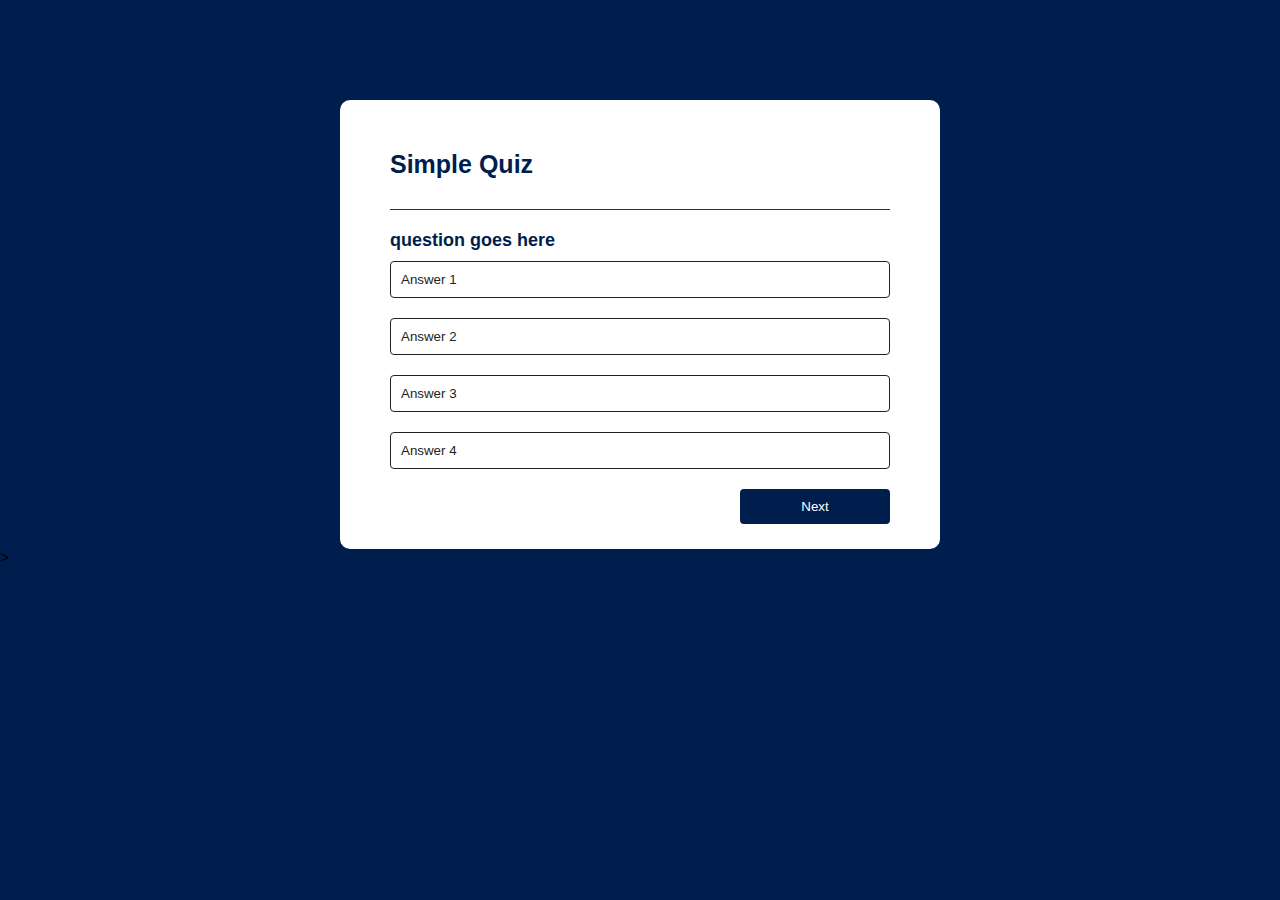
==== index.html @ 124f085c "feature signup working" ====
<!DOCTYPE html>
<html lang="en">
<head>
    <meta charset="UTF-8">
    <meta name="viewport" content="width=device-width, initial-scale=1.0">
    <title>online quiz</title>
    <link rel="stylesheet" href="style.css">
</head>
<body>
 <div class="app"> 
    <h1>Simple Quiz</h1>
    <div class="quiz">
    <h2 id="question">question goes here</h2>
    <div id="answer-buttons">
        <button class="btn">Answer 1</button>
        <button class="btn">Answer 2</button>
        <button class="btn">Answer 3</button>
        <button class="btn">Answer 4</button>
    </div>
   <button id="next-btn">Next</button>
    </div>
    </div>>  
</body>
</html>
<script src="index.js"></script>
---- style.css ----
*{
    margin: 0%;
    padding: 0%;
    font-family: 'Poppins',sans-serif;
    box-sizing: border-box;
    
}
body{
background:#001e4d;
}
.app{
    background: #fff;
    width:90%;
    max-width:600px;
    margin:100px auto 0;
    border-radius:10px;
    padding:50px;
    
}
.app h1{
font-size:25px;
color:#001e4d;
font-weight: 600;
border-bottom: 1px solid #333;
padding-bottom: 30px;

}
.quiz{
    padding:20px 0;
}
.quiz h2{
    font-size: 18px;
    color: #001e4d;
    font-weight: 600;
}
.btn{
    background-color: #fff;
    color:#222;
    font-weight: 500;
    width: 100%;
    border: 1px solid #222;
    padding: 10px;
    margin:10px 0;
    text-align: left;
    border-radius: 4px;
    cursor: pointer;
    transition: all 0.3s;

}
.btn:hover{
    background: #222;
    color:#fff ;

}
#next-btn{
    background:#001e4d;
    color: #fff;
    font-weight: 400;
    width: 150px;
    border:0;
    padding: 10px;
    margin: 10px auto 0;
    border-radius: 4px;
    cursor: pointer;
    float: right;
}
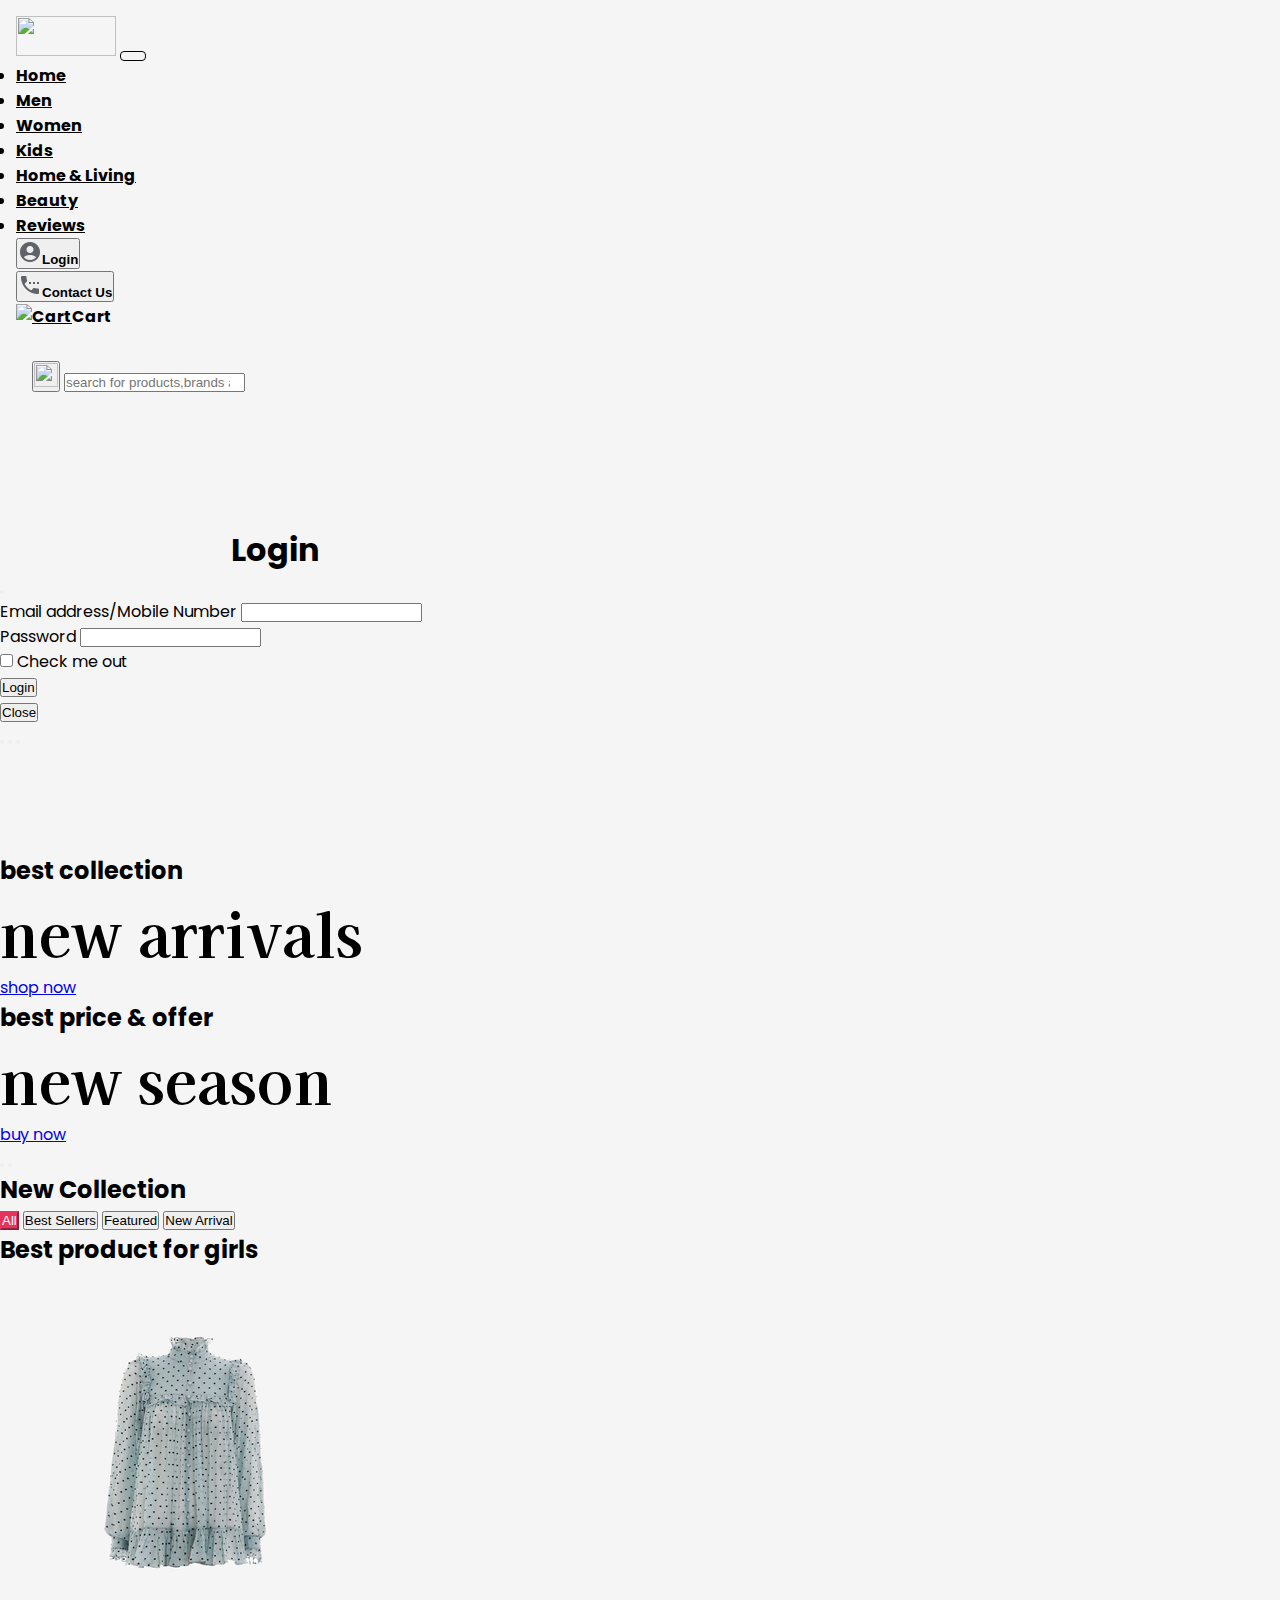
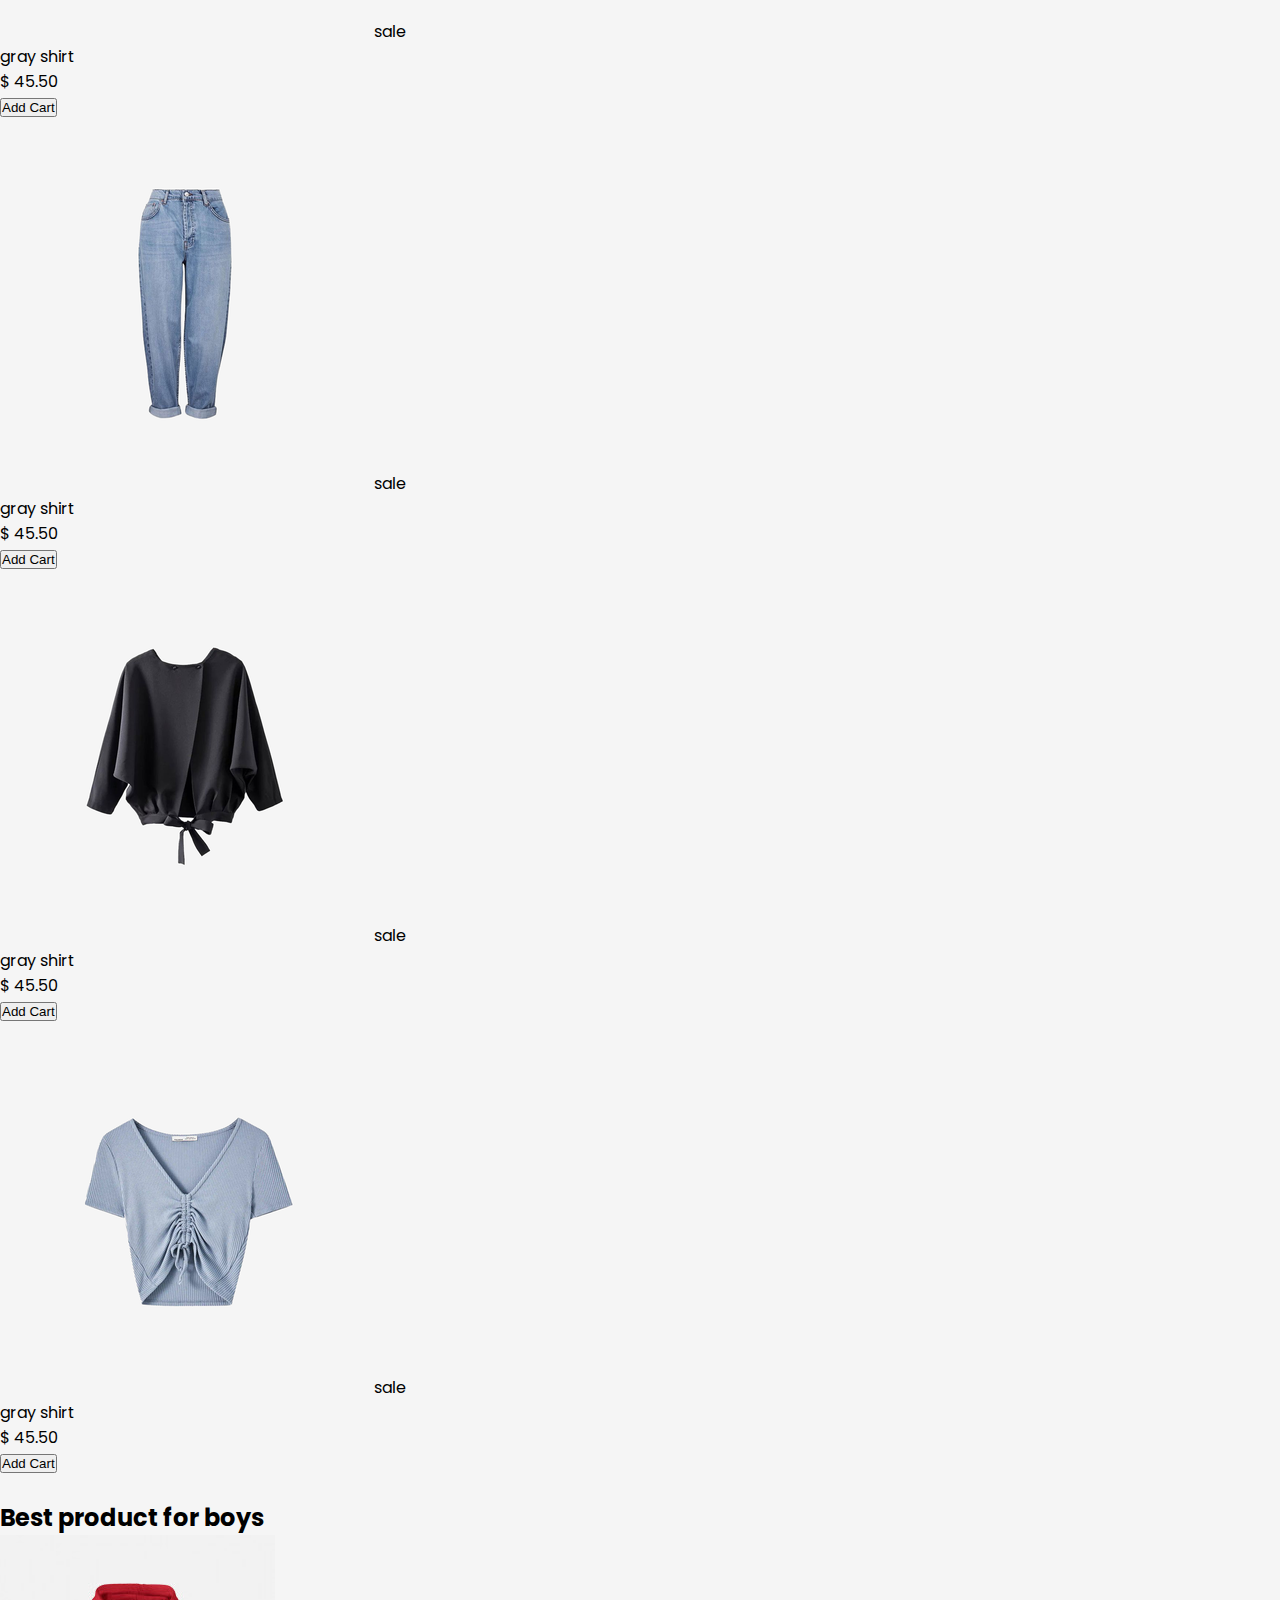
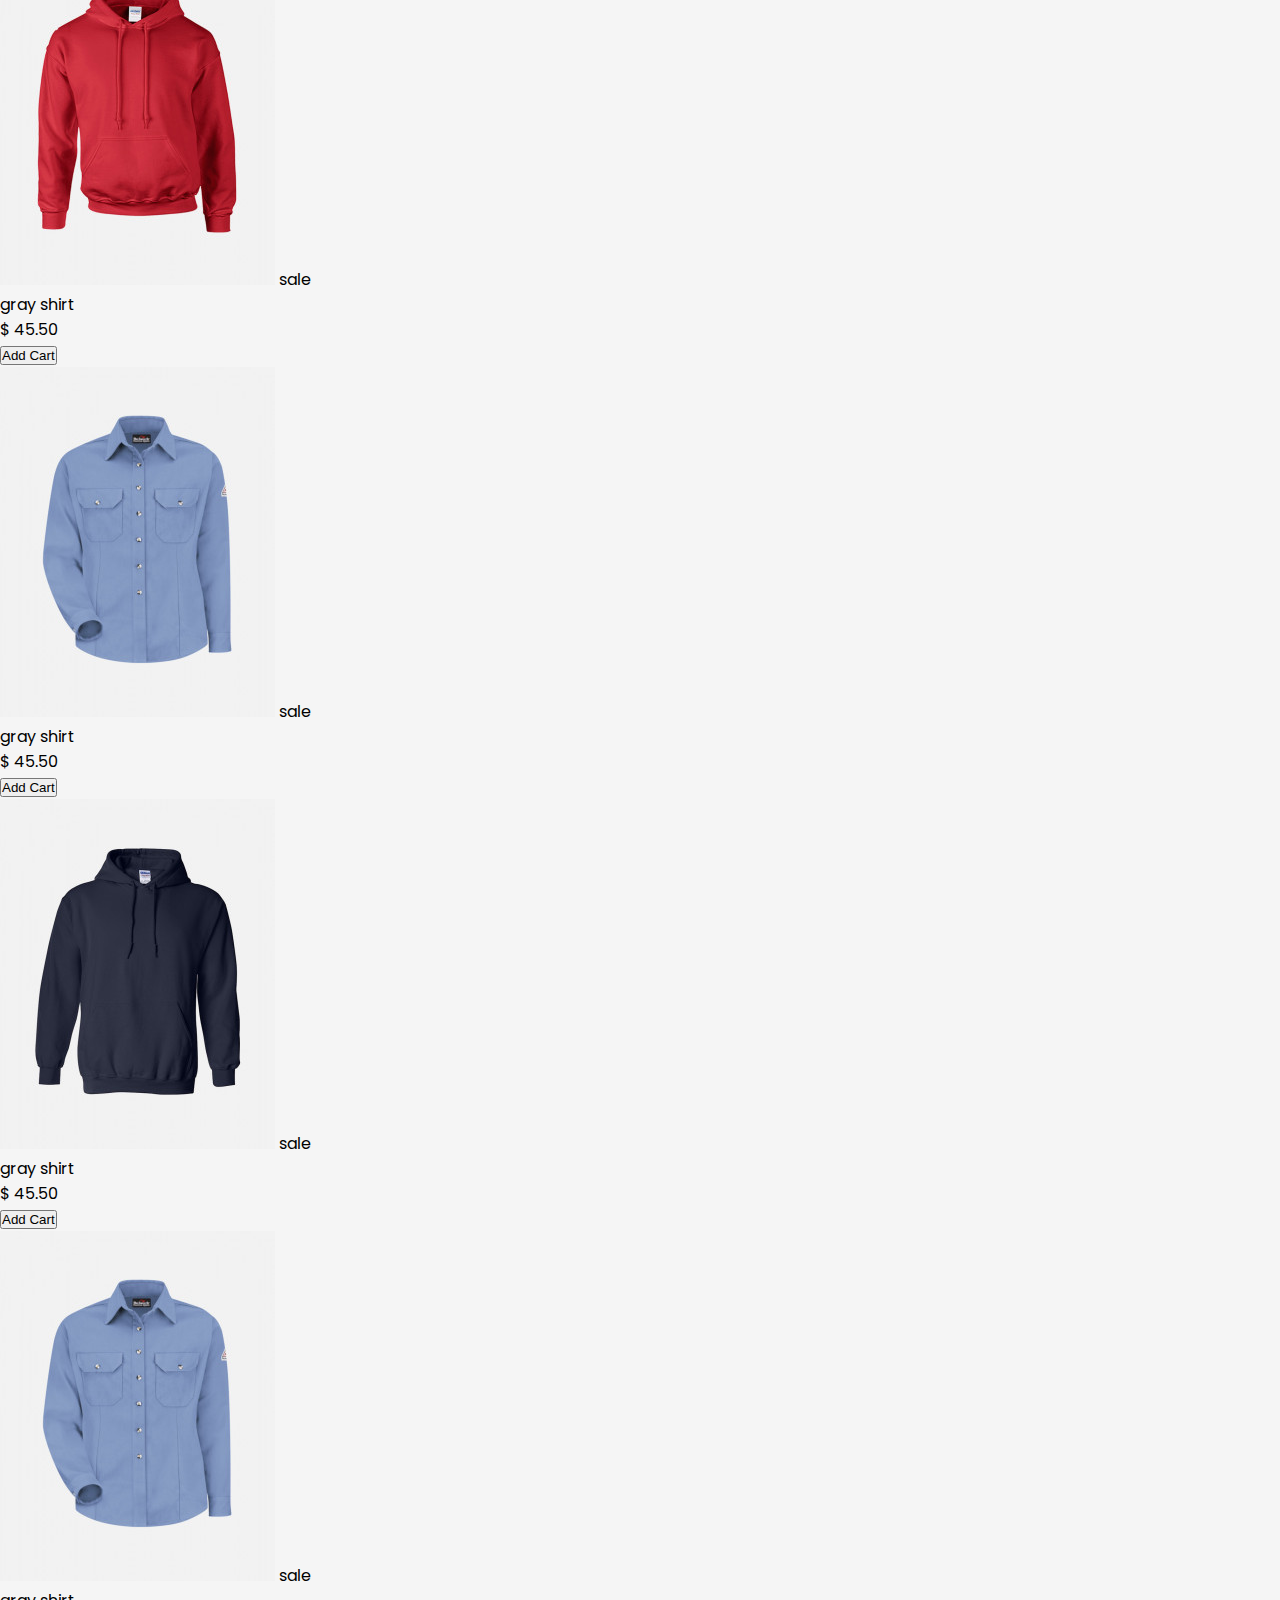
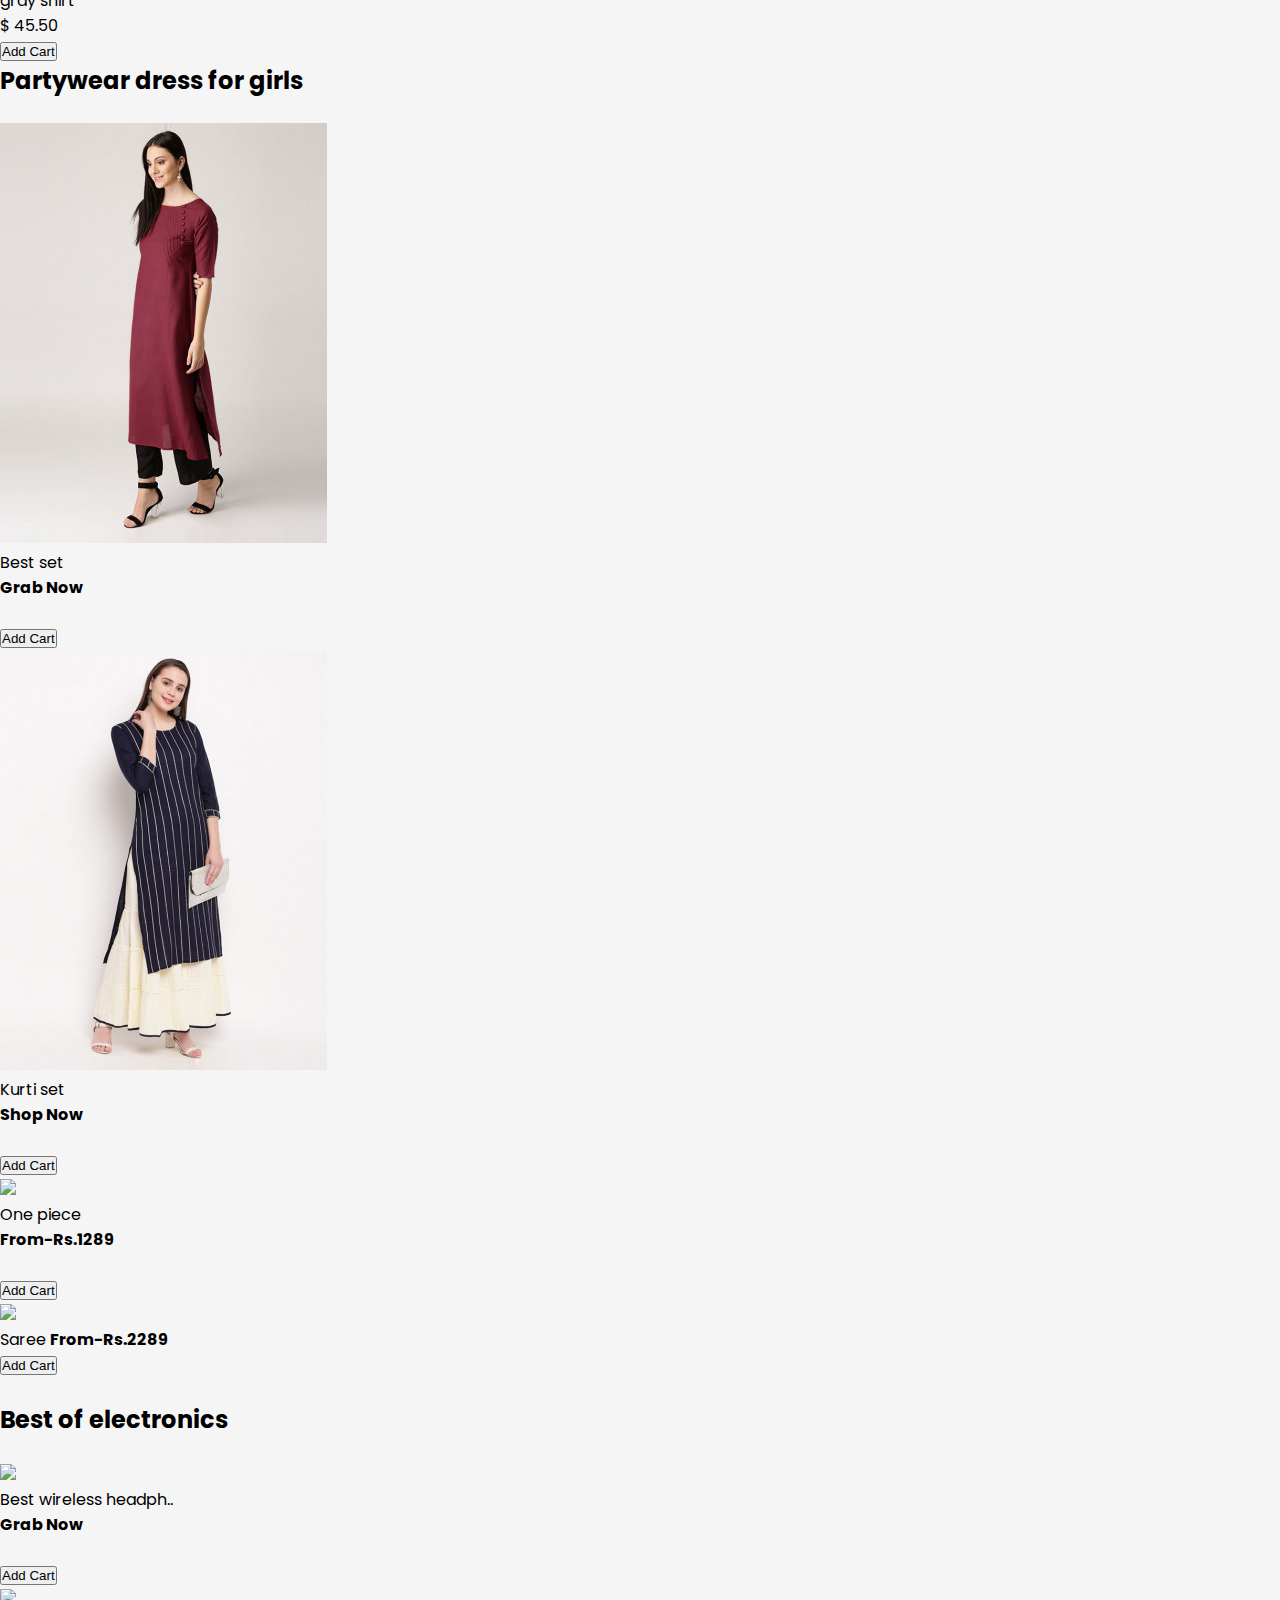
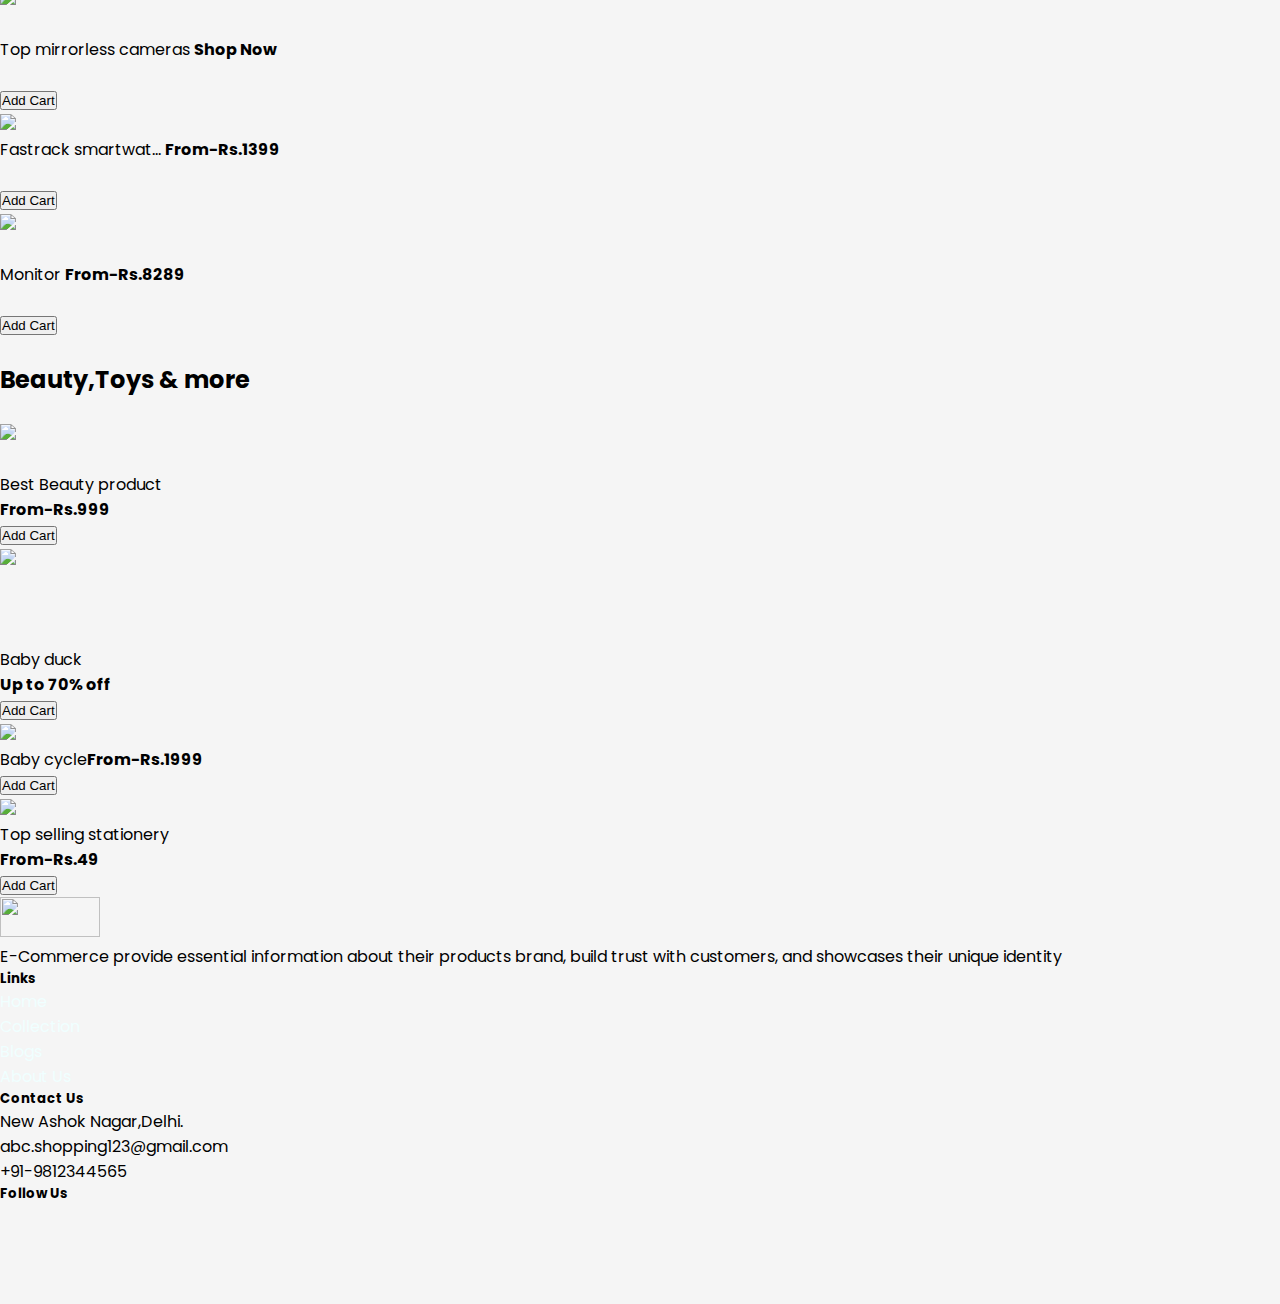
==== commit bb0e84bf: "commit" ====
--- a/index.html
+++ b/index.html
@@ -1,25 +1,713 @@
 <!DOCTYPE html>
 <html lang="en">
+
 <head>
-    <meta charset="UTF-8">
-    <meta name="viewport" content="width=device-width, initial-scale=1.0">
-    <title>online quiz</title>
-    <link rel="stylesheet" href="style.css">
+  <meta charset="UTF-8">
+  <meta name="viewport" content="width=device-width, initial-scale=1.0">
+  <title>E-Commerce Website</title>
+  <link rel="stylesheet" href="https://use.fontawesome.com/releases/v5.15.4/css/all.css" integrity="sha384-DyZ88mC6Up2uqS4h/KRgHuoeGwBcD4Ng9SiP4dIRy0EXTlnuz47vAwmeGwVChigm" crossorigin="anonymous" />
+  <link href="https://cdn.jsdelivr.net/npm/bootstrap@5.0.2/dist/css/bootstrap.min.css" rel="stylesheet"
+    integrity="sha384-EVSTQN3/azprG1Anm3QDgpJLIm9Nao0Yz1ztcQTwFspd3yD65VohhpuuCOmLASjC" crossorigin="anonymous">
+  <link rel="stylesheet" href="style.css">
 </head>
+
 <body>
- <div class="app"> 
-    <h1>Simple Quiz</h1>
-    <div class="quiz">
-    <h2 id="question">question goes here</h2>
-    <div id="answer-buttons">
-        <button class="btn">Answer 1</button>
-        <button class="btn">Answer 2</button>
-        <button class="btn">Answer 3</button>
-        <button class="btn">Answer 4</button>
-    </div>
-   <button id="next-btn">Next</button>
-    </div>
-    </div>>  
+  <header class="_3EOQ5Q fixed-top">
+    <nav class="navbar navbar-expand-lg bg-warning ">
+      <div class="container-fluid" style="margin:1em">
+
+        <i> <a class="navbar-brand" href="#"><img
+              src="https://www.nicepng.com/png/full/247-2475175_ecommerce-e-commerce-website-logo.png" width="100"
+              height="40"></a></i>
+        <button class="navbar-toggler" type="button" data-bs-toggle="collapse" data-bs-target="#navbarSupportedContent"
+          aria-controls="navbarSupportedContent" aria-expanded="true" aria-label="Toggle navigation">
+          <span class="navbar-toggler-icon"></span>
+        </button>
+        <div class="collapse navbar-collapse" id="navbarSupportedContent">
+          <ul class="navbar-nav me-auto mb-2 mb-lg-0">
+            <li class="nav-item">
+              <a class="nav-link active"  aria-current="page"  href="/">Home</a>
+             </li>
+            <li class="nav-item">
+             <a class="nav-link active"  aria-current="page" href="men.html">Men</a>
+            </li>
+            </a>
+            <li class="nav-item">
+              <a class="nav-link active "  aria-current="page"  href="women.html">Women</a>
+            </li>
+            </li>
+            </li>
+            <li class="nav-item">
+              <a class="nav-link active"  aria-current="page"  href="kids.html">Kids</a>
+            </li>
+            <li class="nav-item">
+              <a class="nav-link active"  aria-current="page"  href="home&living.html">Home & Living</a>
+            </li>
+            <li class="nav-item">
+              <a class="nav-link active"  aria-current="page"  href="beauty.html">Beauty</a>
+            </li>
+            <li class="nav-item">
+              <a  class="nav-link active" aria-current="page" href="/">Reviews</a>
+            </li>
+          </ul>
+          <div class="mx-2">
+            <button class="btn" data-bs-toggle="modal" data-bs-target="#loginModal"><img src=""><img
+                src="images/account_circle_24dp.png" width="24" height="24">Login</button>
+          </div>
+          <div class="mx-2">
+            <button class="btn" ><img
+                src="images/settings_phone_24dp.png" width="24" height="24"><a href="contactus.html" id="contact">Contact Us</a> </button>
+          </div>
+          <div>
+            <div class="_38VF5e"><a href="/viewcart?exploreMode=true&amp;preference=FLIPKART" title="Cart"
+                class="_3RX0a-"><img
+                  src="https://static-assets-web.flixcart.com/batman-returns/batman-returns/p/images/header_cart-eed150.svg"
+                  alt="Cart" width="24" height="24"></a><a class="_1krdK5 _3jeYYh" id="cart"
+                href="/viewcart?exploreMode=true&amp;preference=FLIPKART" title="Cart">Cart</a></div>
+          </div>
+        </div>
+
+      </div>
+
+    </nav>
+<div class="container">
+      <form class="d-flex" style="margin: 2em;">
+        <button class="btn" type="send"><img
+            src="https://cdn0.iconfinder.com/data/icons/30-hardware-line-icons/64/Search-1024.png" width="24"
+            height="24"></button>
+        <input class="form-control me-2" type="search" placeholder="search for products,brands and more"
+          aria-label="Search">
+
+      </form>
+    </div>
+  </header>
+  <section>
+    <br><br><br><br>
+  </section>
+  <!-- login Modal -->
+  <div class="modal fade" id="loginModal" tabindex="-1" aria-labelledby="loinModalLabel" aria-hidden="true">
+    <div class="modal-dialog">
+      <div class="modal-content">
+        <div class="modal-header">
+          <h1 class="modal-title fs-5" id="loginModalLabel">&nbsp; &nbsp;&nbsp;&nbsp;&nbsp;&nbsp;&nbsp;&nbsp;&nbsp;&nbsp;&nbsp;&nbsp;&nbsp;&nbsp;&nbsp;&nbsp;&nbsp;&nbsp;&nbsp;&nbsp;&nbsp;&nbsp;&nbsp;&nbsp;&nbsp;&nbsp;&nbsp;&nbsp;&nbsp;&nbsp;&nbsp;   Login </h1>
+          <button type="button" class="btn-close" data-bs-dismiss="modal" aria-label="Close"></button>
+        </div>
+        <div class="modal-body">
+          <form method="post">
+            <div class="mb-3">
+              <label for="exampleInputEmail1" class="form-label">Email address/Mobile Number</label>
+              <input type="email" class="form-control" id="exampleInputEmail1" aria-describedby="emailHelp">
+              
+            </div>
+            <div class="mb-3">
+              <label for="pwd" class="form-label">Password</label>
+              <input type="password" class="form-control" id="exampleInputpassword" name="pwd">
+            </div>
+            <div class="mb-3 form-check">
+              <input type="checkbox" class="form-check-input" id="exampleCheck1">
+              <label class="form-check-label" for="exampleCheck1">Check me out</label>
+            </div>
+            <button type="submit" class="btn btn-secondary">Login</button>
+          </form>
+        </div>
+        <div class="modal-footer">
+          <button type="button" class="btn btn-secondary" data-bs-dismiss="modal">Close</button>
+
+        </div>
+      </div>
+    </div>
+  </div>
+  <div id="carouselExampleCaptions" class="carousel slide" data-bs-ride="carousel">
+    <div class="carousel-indicators">
+      <button type="button" data-bs-target="#carouselExampleCaptions" data-bs-slide-to="0" class="active" aria-current="true" aria-label="Slide 1"></button>
+      <button type="button" data-bs-target="#carouselExampleCaptions" data-bs-slide-to="1" aria-label="Slide 2"></button>
+      <button type="button" data-bs-target="#carouselExampleCaptions" data-bs-slide-to="2" aria-label="Slide 3"></button>
+    </div>
+    
+<!-- slider -->
+  <header id="header" class="vh-100 carousel slide" data-bs-ride="carousel" style="padding-top: 104px;">
+    <div class="container h-100 d-flex align-items-center carousel-inner">
+      <div class="text-center carousel-item active">
+        <h2 class="text-capitalize text-white">best collection</h2>
+        <h1 class="text-uppercase py-2 fw-bold text-white">new arrivals</h1>
+        <a href="#" class="btn mt-3 text-uppercase bg-danger">shop now</a>
+      </div>
+      <div class="text-center carousel-item">
+        <h2 class="text-capitalize text-white">best price & offer</h2>
+        <h1 class="text-uppercase py-2 fw-bold text-white">new season</h1>
+        <a href="#" class="btn mt-3 text-uppercase bg-danger">buy now</a>
+      </div>
+    </div>
+
+    <button class="carousel-control-prev" type="button" data-bs-target="#header" data-bs-slide="prev">
+      <span class="carousel-control-prev-icon"></span>
+    </button>
+    <button class="carousel-control-next" type="button" data-bs-target="#header" data-bs-slide="next">
+      <span class="carousel-control-next-icon"></span>
+    </button>
+  </header>
+  <!-- end of header -->
+  <!-- collection -->
+  <section id="collection" class="py-5">
+    <div class="container">
+      <div class="title text-center">
+        <h2 class="position-relative d-inline-block">New Collection</h2>
+      </div>
+
+      <div class="row g-0">
+        <div class="d-flex flex-wrap justify-content-center mt-5 filter-button-group">
+          <button type="button" class="btn m-2 text-dark active-filter-btn" data-filter="*">All</button>
+          <button type="button" class="btn m-2 text-dark" data-filter=".best">Best Sellers</button>
+          <button type="button" class="btn m-2 text-dark" data-filter=".feat">Featured</button>
+          <button type="button" class="btn m-2 text-dark" data-filter=".new">New Arrival</button>
+        </div>
+
+        <div class="collection-list mt-4 row gx-0 gy-3">
+          <h2>Best product for girls</h2>
+            <div class = "col-md-6 col-lg-4 col-xl-3 p-2 best">
+                <div class = "collection-img position-relative">
+                    <img src = "images/c_formal_gray_shirt.png" class = "w-100">
+                    <span class = "position-absolute bg-primary text-white d-flex align-items-center justify-content-center">sale</span>
+                </div>
+                <div class = "text-center">
+                    <div class = "rating mt-3">
+                        <span class = "text-primary"><i class = "fas fa-star"></i></span>
+                        <span class = "text-primary"><i class = "fas fa-star"></i></span>
+                        <span class = "text-primary"><i class = "fas fa-star"></i></span>
+                        <span class = "text-primary"><i class = "fas fa-star"></i></span>
+                        <span class = "text-primary"><i class = "fas fa-star"></i></span>
+                    </div>
+                    <p class = "text-capitalize my-1">gray shirt</p>
+                    <span class = "fw-bold">$ 45.50</span><br>
+                    <button type="button" class="btn m-2 text-dark bg-danger" data-filter="best">Add Cart</button>
+                </div>
+            </div>
+
+            <div class = "col-md-6 col-lg-4 col-xl-3 p-2 feat">
+                <div class = "collection-img position-relative">
+                    <img src = "images/c_pant_girl.png" class = "w-100">
+                    <span class = "position-absolute bg-primary text-white d-flex align-items-center justify-content-center">sale</span>
+                </div>
+                <div class = "text-center">
+                    <div class = "rating mt-3">
+                        <span class = "text-primary"><i class = "fas fa-star"></i></span>
+                        <span class = "text-primary"><i class = "fas fa-star"></i></span>
+                        <span class = "text-primary"><i class = "fas fa-star"></i></span>
+                        <span class = "text-primary"><i class = "fas fa-star"></i></span>
+                        <span class = "text-primary"><i class = "fas fa-star"></i></span>
+                    </div>
+                    <p class = "text-capitalize my-1">gray shirt</p>
+                    <span class = "fw-bold">$ 45.50</span>
+                    <br>
+                    <button type="button" class="btn m-2 text-dark bg-danger" data-filter="best">Add Cart</button>
+                </div>
+            </div>
+
+            <div class = "col-md-6 col-lg-4 col-xl-3 p-2 new">
+                <div class = "collection-img position-relative">
+                    <img src = "images/c_western-shirt.png" class = "w-100">
+                    <span class = "position-absolute bg-primary text-white d-flex align-items-center justify-content-center">sale</span>
+                </div>
+                <div class = "text-center">
+                    <div class = "rating mt-3">
+                        <span class = "text-primary"><i class = "fas fa-star"></i></span>
+                        <span class = "text-primary"><i class = "fas fa-star"></i></span>
+                        <span class = "text-primary"><i class = "fas fa-star"></i></span>
+                        <span class = "text-primary"><i class = "fas fa-star"></i></span>
+                        <span class = "text-primary"><i class = "fas fa-star"></i></span>
+                    </div>
+                    <p class = "text-capitalize my-1">gray shirt</p>
+                    <span class = "fw-bold">$ 45.50</span><br>
+                    <button type="button" class="btn m-2 text-dark bg-danger" data-filter="best">Add Cart</button>
+                </div>
+            </div>
+
+            <div class = "col-md-6 col-lg-4 col-xl-3 p-2 best">
+                <div class = "collection-img position-relative">
+                    <img src = "images/c_shirt-girl.png" class = "w-100">
+                    <span class = "position-absolute bg-primary text-white d-flex align-items-center justify-content-center">sale</span>
+                </div>
+                <div class = "text-center">
+                    <div class = "rating mt-3">
+                        <span class = "text-primary"><i class = "fas fa-star"></i></span>
+                        <span class = "text-primary"><i class = "fas fa-star"></i></span>
+                        <span class = "text-primary"><i class = "fas fa-star"></i></span>
+                        <span class = "text-primary"><i class = "fas fa-star"></i></span>
+                        <span class = "text-primary"><i class = "fas fa-star"></i></span>
+                    </div>
+                    <p class = "text-capitalize my-1">gray shirt</p>
+                    <span class = "fw-bold">$ 45.50</span><br>
+                    <button type="button" class="btn m-2 text-dark bg-danger" data-filter="best">Add Cart</button>
+                </div>
+            </div>
+            <section>
+              <br><h2>Best product for boys</h2></section>
+            <div class = "col-md-6 col-lg-4 col-xl-3 p-2 feat">
+                <div class = "collection-img position-relative">
+                    <img src = "images/top_rated_3.jpg" class = "w-100">
+                    <span class = "position-absolute bg-primary text-white d-flex align-items-center justify-content-center">sale</span>
+                </div>
+                <div class = "text-center">
+                    <div class = "rating mt-3">
+                        <span class = "text-primary"><i class = "fas fa-star"></i></span>
+                        <span class = "text-primary"><i class = "fas fa-star"></i></span>
+                        <span class = "text-primary"><i class = "fas fa-star"></i></span>
+                        <span class = "text-primary"><i class = "fas fa-star"></i></span>
+                        <span class = "text-primary"><i class = "fas fa-star"></i></span>
+                    </div>
+                    <p class = "text-capitalize my-1">gray shirt</p>
+                    <span class = "fw-bold">$ 45.50</span><br>
+                    <button type="button" class="btn m-2 text-dark bg-danger" data-filter="best">Add Cart</button>
+                </div>
+            </div>
+
+            <div class = "col-md-6 col-lg-4 col-xl-3 p-2 new">
+                <div class = "collection-img position-relative">
+                    <img src = "images/top_rated_1.jpg" class = "w-100">
+                    <span class = "position-absolute bg-primary text-white d-flex align-items-center justify-content-center">sale</span>
+                </div>
+                <div class = "text-center">
+                    <div class = "rating mt-3">
+                        <span class = "text-primary"><i class = "fas fa-star"></i></span>
+                        <span class = "text-primary"><i class = "fas fa-star"></i></span>
+                        <span class = "text-primary"><i class = "fas fa-star"></i></span>
+                        <span class = "text-primary"><i class = "fas fa-star"></i></span>
+                        <span class = "text-primary"><i class = "fas fa-star"></i></span>
+                    </div>
+                    <p class = "text-capitalize my-1">gray shirt</p>
+                    <span class = "fw-bold">$ 45.50</span>
+                    <br>
+                    <button type="button" class="btn m-2 text-dark bg-danger" data-filter="best">Add Cart</button>
+                </div>
+            </div>
+
+            <div class = "col-md-6 col-lg-4 col-xl-3 p-2 best">
+                <div class = "collection-img position-relative">
+                    <img src = "images/on_sale_2.jpg" class = "w-100">
+                    <span class = "position-absolute bg-primary text-white d-flex align-items-center justify-content-center">sale</span>
+                </div>
+                <div class = "text-center">
+                    <div class = "rating mt-3">
+                        <span class = "text-primary"><i class = "fas fa-star"></i></span>
+                        <span class = "text-primary"><i class = "fas fa-star"></i></span>
+                        <span class = "text-primary"><i class = "fas fa-star"></i></span>
+                        <span class = "text-primary"><i class = "fas fa-star"></i></span>
+                        <span class = "text-primary"><i class = "fas fa-star"></i></span>
+                    </div>
+                    <p class = "text-capitalize my-1">gray shirt</p>
+                    <span class = "fw-bold">$ 45.50</span>
+                    <br>
+                    <button type="button" class="btn m-2 text-dark bg-danger" data-filter="best">Add Cart</button>
+                </div>
+            </div>
+
+            <div class = "col-md-6 col-lg-4 col-xl-3 p-2 feat">
+                <div class = "collection-img position-relative">
+                    <img src = "images/top_rated_1.jpg" class = "w-100">
+                    <span class = "position-absolute bg-primary text-white d-flex align-items-center justify-content-center">sale</span>
+                </div>
+                <div class = "text-center">
+                    <div class = "rating mt-3">
+                        <span class = "text-primary"><i class = "fas fa-star"></i></span>
+                        <span class = "text-primary"><i class = "fas fa-star"></i></span>
+                        <span class = "text-primary"><i class = "fas fa-star"></i></span>
+                        <span class = "text-primary"><i class = "fas fa-star"></i></span>
+                        <span class = "text-primary"><i class = "fas fa-star"></i></span>
+                    </div>
+                    <p class = "text-capitalize my-1">gray shirt</p>
+                    <span class = "fw-bold">$ 45.50</span>
+                    <br>
+                    <button type="button" class="btn m-2 text-dark bg-danger" data-filter="best">Add Cart</button>
+                </div>
+            </div>
+        </div>
+    </div>
+  </div>
+  </section>
+  <section class="section">
+    <div class="container">
+      <h2>Partywear dress for girls</h2><br>
+      <div class="row row-cols-2 row-cols-lg-4 g-2 g-lg-3">
+        <div class="col">
+          <div class="p-3 border bg-light"> <img
+              src="images/special_product_2.jpg"
+              class="w-100">
+              <div class="text-center">
+                <div class="rating mt-3">
+                  <span class="text-primary"><i class="fas fa-star"></i></span>
+                  <span class="text-primary"><i class="fas fa-star"></i></span>
+                  <span class="text-primary"><i class="fas fa-star"></i></span>
+                  <span class="text-primary"><i class="fas fa-star"></i></span>
+                  <span class="text-primary"><i class="fas fa-star"></i></span>
+                </div>
+                <span>
+                  <p class="text-center">Best set<br>
+                    <b>Grab Now</b>
+                  </p>
+                </span>
+                <br>
+                <button type="button" class="btn m-2 text-dark bg-danger" data-filter="best">Add Cart</button>
+                </div>
+          </div>
+        </div>
+        <div class="col">
+          <div class="p-3 border bg-light"> <img src="images/special_product_4.jpg"
+              class="w-100">
+              <div class="text-center">
+                <div class="rating mt-3">
+                  <span class="text-primary"><i class="fas fa-star"></i></span>
+                  <span class="text-primary"><i class="fas fa-star"></i></span>
+                  <span class="text-primary"><i class="fas fa-star"></i></span>
+                  <span class="text-primary"><i class="fas fa-star"></i></span>
+                  <span class="text-primary"><i class="fas fa-star"></i></span>
+                </div>
+                <span>
+                  <p class="text-center">Kurti set<br>
+                    <b>Shop Now</b>
+                  </p>
+                </span><br>
+                <button type="button" class="btn m-2 text-dark bg-danger" data-filter="best">Add Cart</button>  
+              </div>
+           
+          </div>
+        </div>
+
+        <div class="col">
+          <div class="p-4 border bg-light"> <img src="https://img3.junaroad.com/uiproducts/14858025/pri_175_p-1519124265.jpg"
+              class="w-100">
+              <div class="text-center">
+                <div class="rating mt-3">
+                  <span class="text-primary"><i class="fas fa-star"></i></span>
+                  <span class="text-primary"><i class="fas fa-star"></i></span>
+                  <span class="text-primary"><i class="fas fa-star"></i></span>
+                  <span class="text-primary"><i class="fas fa-star"></i></span>
+                  <span class="text-primary"><i class="fas fa-star"></i></span>
+                </div>
+                <span>
+                  <p class="text-center">One piece<br>
+                    <b>From-Rs.1289</b>
+                  </p>
+                </span><br>
+                <button type="button" class="btn m-2 text-dark bg-danger" data-filter="best">Add Cart</button>
+              </div>
+            
+          </div>
+        </div>
+        <div class="col">
+          <div class="p-3 border bg-light"><img
+              src="https://th.bing.com/th/id/OIP.icJRazizrvSlYoubnxY_pQHaLH?rs=1&pid=ImgDetMain"
+              class="w-100">
+              <div class="text-center">
+                <div class="rating mt-3">
+                  <span class="text-primary"><i class="fas fa-star"></i></span>
+                  <span class="text-primary"><i class="fas fa-star"></i></span>
+                  <span class="text-primary"><i class="fas fa-star"></i></span>
+                  <span class="text-primary"><i class="fas fa-star"></i></span>
+                  <span class="text-primary"><i class="fas fa-star"></i></span>
+                </div>
+                <span>
+                  <p class="text-center">Saree
+                    <b>From-Rs.2289</b>
+                  </p>
+                </span>
+                <button type="button" class="btn m-2 text-dark bg-danger" data-filter="best">Add Cart</button> 
+              </div>
+          </div>
+        </div>
+      </div>
+    </div>
+
+  </section>
+  <br>
+  <section class="section">
+    <div class="container">
+      <h2>Best of electronics</h2><br>
+      <div class="row row-cols-2 row-cols-lg-4 g-2 g-lg-3">
+        <div class="col">
+          <div class="p-3 border bg-light"> <img
+              src="https://cdn.shopify.com/s/files/1/0036/4806/1509/products/4ecb532647a93e4ab2605fb4f9691f8ef82ad7c2_square2964395_1_500x500.jpg?v=1628439045"
+              class="w-100">
+              <div class="text-center">
+                <div class="rating mt-3">
+                  <span class="text-primary"><i class="fas fa-star"></i></span>
+                  <span class="text-primary"><i class="fas fa-star"></i></span>
+                  <span class="text-primary"><i class="fas fa-star"></i></span>
+                  <span class="text-primary"><i class="fas fa-star"></i></span>
+                  <span class="text-primary"><i class="fas fa-star"></i></span>
+                </div>
+                <span>
+                  <p class="text-center">Best wireless headph..<br>
+                    <b>Grab Now</b>
+                  </p>
+                </span><br>
+                <button type="button" class="btn m-2 text-dark bg-danger" data-filter="best">Add Cart</button>  
+              </div>
+            
+          </div>
+        </div>
+        <div class="col">
+          <div class="p-3 border bg-light"> <img src="https://www.pngall.com/wp-content/uploads/4/DSLR-Camera-PNG.png"
+              class="w-100"> <div class="text-center">
+                <div class="rating mt-3">
+                  <br>
+                  <span class="text-primary"><i class="fas fa-star"></i></span>
+                  <span class="text-primary"><i class="fas fa-star"></i></span>
+                  <span class="text-primary"><i class="fas fa-star"></i></span>
+                  <span class="text-primary"><i class="fas fa-star"></i></span>
+                  <span class="text-primary"><i class="fas fa-star"></i></span>
+                </div>
+                <span>
+                  <p class="text-center">Top mirrorless cameras
+                    <b>Shop Now</b>
+                  </p>
+                </span><br>
+                <button type="button" class="btn m-2 text-dark bg-danger" data-filter="best">Add Cart</button>
+                </div>
+          
+          </div>
+        </div>
+
+        <div class="col">
+          <div class="p-3 border bg-light"> <img src="https://cdn1.smartprix.com/rx-iiXaQHa6a-w1200-h1200/iXaQHa6a.jpg"
+              class="w-100"> <div class="text-center">
+                <div class="rating mt-3">
+                  <span class="text-primary"><i class="fas fa-star"></i></span>
+                  <span class="text-primary"><i class="fas fa-star"></i></span>
+                  <span class="text-primary"><i class="fas fa-star"></i></span>
+                  <span class="text-primary"><i class="fas fa-star"></i></span>
+                  <span class="text-primary"><i class="fas fa-star"></i></span>
+                </div>
+                <span>
+                  <p class="text-center">Fastrack smartwat...
+                    <b>From-Rs.1399</b>
+                  </p>
+                </span><br>
+                <button type="button" class="btn m-2 text-dark bg-danger" data-filter="best">Add Cart</button>
+                </div>
+           
+          </div>
+        </div>
+        <div class="col">
+          <div class="p-3 border bg-light"><img
+              src="https://computervision.com.bd/image/cache/catalog/monitor/Gigasonic%2017%20Inch%20Square/1-550x550.jpg"
+              class="w-100"> <div class="text-center">
+                <div class="rating mt-3">
+                  <span class="text-primary"><i class="fas fa-star"></i></span>
+                  <span class="text-primary"><i class="fas fa-star"></i></span>
+                  <span class="text-primary"><i class="fas fa-star"></i></span>
+                  <span class="text-primary"><i class="fas fa-star"></i></span>
+                  <span class="text-primary"><i class="fas fa-star"></i></span>
+                </div>
+                <span><br>
+                  <p class="text-center">Monitor
+                    <b>From-Rs.8289</b>
+                  </p>
+                </span><br>
+                <button type="button" class="btn m-2 text-dark bg-danger" data-filter="best">Add Cart</button>
+                </div>
+           
+          </div>
+        </div>
+      </div>
+    </div>
+
+  </section>
+  <section class="section">
+    <div class="container"><br>
+      <h2>Beauty,Toys & more</h2><br>
+      <div class="row row-cols-2 row-cols-lg-4 g-2 g-lg-3">
+
+        <div class="col">
+          <div class="p-3 border bg-light"> <img
+              src="https://www.pngmart.com/files/17/Cosmetics-Product-PNG-Transparent-Image.png" class="w-100">
+              <div class="text-center">
+                <div class="rating mt-3"><br>
+                  <span class="text-primary"><i class="fas fa-star"></i></span>
+                  <span class="text-primary"><i class="fas fa-star"></i></span>
+                  <span class="text-primary"><i class="fas fa-star"></i></span>
+                  <span class="text-primary"><i class="fas fa-star"></i></span>
+                  <span class="text-primary"><i class="fas fa-star"></i></span>
+                </div>
+                <span>
+                  <p class="text-center">Best Beauty product<br>
+                    <b>From-Rs.999</b>
+                  </p>
+                </span>
+                <button type="button" class="btn m-2 text-dark bg-danger" data-filter="best">Add Cart</button>
+                </div>
+          </div>
+        </div>
+        <div class="col">
+          <div class="p-3 border bg-light"> <img
+              src="https://th.bing.com/th/id/OIP.PVWMKEjlDdPlKpMgpTNV4gHaEK?w=317&h=180&c=7&r=0&o=5&dpr=1.5&pid=1.7"
+              class="w-100">
+               <span><br><br><br><br>
+                <div class="text-center">
+                  <div class="rating mt-3">
+                    <span class="text-primary"><i class="fas fa-star"></i></span>
+                    <span class="text-primary"><i class="fas fa-star"></i></span>
+                    <span class="text-primary"><i class="fas fa-star"></i></span>
+                    <span class="text-primary"><i class="fas fa-star"></i></span>
+                    <span class="text-primary"><i class="fas fa-star"></i></span>
+                  </div>
+                  <p class="text-center">Baby duck<br>
+                    <b>Up to 70% off</b>
+                  </p>
+                </span>
+                <button type="button" class="btn m-2 text-dark bg-danger" data-filter="best">Add Cart</button>
+                  </div>
+             
+          </div>
+        </div>
+        <div class="col">
+          <div class="p-3 border bg-light"> <img
+              src="https://th.bing.com/th/id/OIP.eHBHDA3fVc9I72wziypb2gAAAA?w=196&h=188&c=7&r=0&o=5&dpr=1.5&pid=1.7"
+              class="w-100"> <div class="text-center">
+                <div class="rating mt-3">
+                  <span class="text-primary"><i class="fas fa-star"></i></span>
+                  <span class="text-primary"><i class="fas fa-star"></i></span>
+                  <span class="text-primary"><i class="fas fa-star"></i></span>
+                  <span class="text-primary"><i class="fas fa-star"></i></span>
+                  <span class="text-primary"><i class="fas fa-star"></i></span>
+                </div>
+                <span>
+                  <p class="text-center">Baby cycle<b>From-Rs.1999</b>
+                  </p>
+                </span>
+                <button type="button" class="btn m-2 text-dark bg-danger" data-filter="best">Add Cart</button>
+                </div>
+          
+          </div>
+        </div>
+
+        <div class="col">
+          <div class="p-3 border bg-light"> <img
+              src="https://th.bing.com/th/id/R.f6da96c2eaf8a5a413d392720df9d00e?rik=QveLG%2fgWvspAFA&riu=http%3a%2f%2fwww.fahrneyspens.com%2fItemImages%2fLarge%2f82451s.jpg&ehk=gefwIlR2kHKOLgyGQhIO1%2fEpx6JDEmypKJedhHABFvI%3d&risl=&pid=ImgRaw&r=0"
+              class="w-100"> <div class="text-center">
+                 <div class="rating mt-3">
+                  <span class="text-primary"><i class="fas fa-star"></i></span>
+                  <span class="text-primary"><i class="fas fa-star"></i></span>
+                  <span class="text-primary"><i class="fas fa-star"></i></span>
+                  <span class="text-primary"><i class="fas fa-star"></i></span>
+                  <span class="text-primary"><i class="fas fa-star"></i></span>
+                </div>
+                <span>
+                  <p class="text-center"> Top selling stationery<br>
+                    <b>From-Rs.49</b>
+                  </p>
+                </span>
+                <button type="button" class="btn m-2 text-dark bg-danger" data-filter="best">Add Cart</button>
+                </div>
+           
+          </div>
+        </div>
+      </div>
+    </div>
+
+  </section>
+  <section></section>
+
+  <!-- footer -->
+  <footer class="bg-warning py-5">
+    <div class="container">
+      <div class="row text-white g-4">
+        <div class="col-md-6 col-lg-3">
+          <a class="text-uppercase text-decoration-none brand text-white" href="index.html"><img
+              src="https://www.nicepng.com/png/full/247-2475175_ecommerce-e-commerce-website-logo.png" width="100"
+              height="40"></a>
+          <p class="text-white text-muted mt-3">E-Commerce provide essential information about their products brand,
+            build trust with customers, and showcases their unique identity</p>
+        </div>
+
+        <div class = "col-md-6 col-lg-3">
+          <h5 class = "fw-light">Links</h5>
+          <ul class = "list-unstyled">
+              <li class = "my-3">
+                  <a href = "#" class = "text-white text-decoration-none text-muted">
+                      <i class = "fas fa-chevron-right me-1"></i> Home
+                  </a>
+              </li>
+              <li class = "my-3">
+                  <a href = "#" class = "text-white text-decoration-none text-muted">
+                      <i class = "fas fa-chevron-right me-1"></i> Collection
+                  </a>
+              </li>
+              <li class = "my-3">
+                  <a href = "#" class = "text-white text-decoration-none text-muted">
+                      <i class = "fas fa-chevron-right me-1"></i> Blogs
+                  </a>
+              </li>
+              <li class = "my-3">
+                  <a href = "#" class = "text-white text-decoration-none text-muted">
+                      <i class = "fas fa-chevron-right me-1"></i> About Us
+                  </a>
+              </li>
+          </ul>
+      </div>
+
+        <div class="col-md-6 col-lg-3">
+          <h5 class="fw-light mb-3">Contact Us</h5>
+          <div class="d-flex justify-content-start align-items-start my-2 text-muted">
+            <span class="me-3">
+              <i class="fas fa-map-marked-alt"> </i>
+            </span>
+            <span class="fw-light">
+              New Ashok Nagar,Delhi.
+            </span>
+          </div>
+          <div class="d-flex justify-content-start align-items-start my-2 text-muted">
+            <span class="me-3">
+              <i class="fas fa-envelope"> </i>
+            </span>
+            <span class="fw-light">
+
+              abc.shopping123@gmail.com
+            </span>
+          </div>
+          <div class="d-flex justify-content-start align-items-start my-2 text-muted">
+            <span class="me-3">
+              <i class="fas fa-phone-alt"> </i>
+            </span>
+            <span class="fw-light">
+              +91-9812344565
+            </span>
+          </div>
+        </div>
+
+        <div class="col-md-6 col-lg-3">
+          <h5 class="fw-light mb-3">Follow Us</h5>
+          <div>
+            <ul class="list-unstyled d-flex">
+              <li>
+                <a href="#" class="text-white text-decoration-none text-muted fs-4 me-4">
+                  <i class="fab fa-facebook-f"></i>
+                </a>
+              </li>
+              <li>
+                <a href="#" class="text-white text-decoration-none text-muted fs-4 me-4">
+                  <i class="fab fa-twitter"></i>
+                </a>
+              </li>
+              <li>
+                <a href="#" class="text-white text-decoration-none text-muted fs-4 me-4">
+                  <i class="fab fa-instagram"></i>
+                </a>
+              </li>
+              <li>
+                <a href="#" class="text-white text-decoration-none text-muted fs-4 me-4">
+                  <i class="fab fa-pinterest"></i>
+                </a>
+              </li>
+            </ul>
+          </div>
+        </div>
+      </div>
+    </div>
+  </footer>
+  <!-- end of footer -->
+
 </body>
+
 </html>
-<script src="index.js"></script>+<script src="https://cdn.jsdelivr.net/npm/bootstrap@5.0.2/dist/js/bootstrap.bundle.min.js"
+  integrity="sha384-MrcW6ZMFYlzcLA8Nl+NtUVF0sA7MsXsP1UyJoMp4YLEuNSfAP+JcXn/tWtIaxVXM" crossorigin="anonymous"></script>--- a/style.css
+++ b/style.css
@@ -1,66 +1,143 @@
+@import url('https://fonts.googleapis.com/css2?family=Kaisei+Tokumin:wght@400;500;700&family=Poppins:wght@300;400;500&display=swap');
+
+:root{
+    --lg-font: 'Kaisei Tokumin', serif;
+    --sm-font: 'Poppins', sans-serif;
+    --pink: #e5345b;
+}
+body{
+    font-family: var(--sm-font);
+    background-color: whitesmoke;
+}
+
 *{
     margin: 0%;
     padding: 0%;
-    font-family: 'Poppins',sans-serif;
     box-sizing: border-box;
+}
+#loginModalLabel{
+    align-items: center;
+}
+/* header */
+.container-fluid a {
+    color: black;
+    font-weight: bold;
+}
+.container-fluid img{
+    border-style: none;
+}
+
+#contact{
+    text-decoration: none;
+}
+.mx-2 button{
+    
+    font-weight: bold;
     
 }
-body{
-background:#001e4d;
-}
-.app{
-    background: #fff;
-    width:90%;
-    max-width:600px;
-    margin:100px auto 0;
-    border-radius:10px;
-    padding:50px;
+ .navbar-toggler-icon {
+    background-image: url("data:image/svg+xml,%3csvg xmlns='http://www.w3.org/2000/svg' viewBox='0 0 30 30'%3e%3cpath stroke='rgba%28255, 255, 255, 0.55%29' stroke-linecap='round' stroke-miterlimit='10' stroke-width='2' d='M4 7h22M4 15h22M4 23h22'/%3e%3c/svg%3e");
+    color: black;
     
 }
-.app h1{
-font-size:25px;
-color:#001e4d;
-font-weight: 600;
-border-bottom: 1px solid #333;
-padding-bottom: 30px;
+.navbar-toggler {
+    color: rgba(0, 0, 255, 0);
+    border-color: rgba(255, 255, 255, .1);
+    padding: .25rem .75rem;
+    font-size: 1.25rem;
+    line-height: 1;
+    background-color: transparent;
+    border: 1px solid black;
+    border-radius: .25rem;
+    transition: box-shadow .15s ease-in-out;
+}
+#cart{
+    text-decoration:none;
+    color: black;
+    font-weight: bold;
+}
+button {
+    color: black;
+}
+.row a{
+    color: azure;
+    text-decoration: none;
+}
 
+.navbar-toggler-icon{
+    color:black;
 }
-.quiz{
-    padding:20px 0;
+.text-primary{
+    color: var(--pink)!important;
 }
-.quiz h2{
-    font-size: 18px;
-    color: #001e4d;
-    font-weight: 600;
+
+ .active-filter-btn{
+    background-color: var(--pink) !important;
+    color: #fff !important;
+    border-color: var(--pink)!important ;
+ } 
+/* collection */
+.active-filter-btn{
+    background-color: var(--pink)!important;
+    color: #fff!important;
+    border-color: var(--pink)!important;
 }
-.btn{
-    background-color: #fff;
-    color:#222;
-    font-weight: 500;
-    width: 100%;
-    border: 1px solid #222;
-    padding: 10px;
-    margin:10px 0;
-    text-align: left;
-    border-radius: 4px;
-    cursor: pointer;
-    transition: all 0.3s;
+.filter-button-group .btn:hover{
+    background-color:var(--pink)!important;
+    border-color: var(--pink)!important ;
+}
+#header{
+    background: url(../images/banner-img-1.jpg) top/cover no-repeat;
+    
+}
+.carousel-inner h1{
+    font-size: 60px;
+    font-family: var(--lg-font);
+}
+.carousel-item .btn{
+    border-color: #fff!important;
+}
+.carousel-item .btn:hover{
+    border-color: var(--pink)!important;
+}
 
+/* title */
+.title h2::before{
+    position: absolute;
+    content: "";
+    width: 4px;
+    height: 50px;
+    background-color: var(--pink);
+    left: -20px;
+    top: 50%;
+    -webkit-transform: translateY(-50%);
+        -ms-transform: translateY(-50%);
+            transform: translateY(-50%);
 }
-.btn:hover{
-    background: #222;
-    color:#fff ;
+/* footer */
+footer .brand{
+    font-family: var(--lg-font);
+    letter-spacing: 2px;
+}
+footer a{
+    -webkit-transition: color 0.3s ease;
+    -o-transition: color 0.3s ease;
+    transition: color 0.3s ease;
+    color: black;
+}
 
+footer a:hover{
+    color: var(--pink)!important;
+ 
 }
-#next-btn{
-    background:#001e4d;
-    color: #fff;
-    font-weight: 400;
-    width: 150px;
-    border:0;
-    padding: 10px;
-    margin: 10px auto 0;
-    border-radius: 4px;
-    cursor: pointer;
-    float: right;
+
+/* media queries */
+@media(min-width: 992px){
+    .nav-item{
+        border-bottom: none;
+    }
+}
+h5{
+    color:black;
+    font-weight: bold;
 }